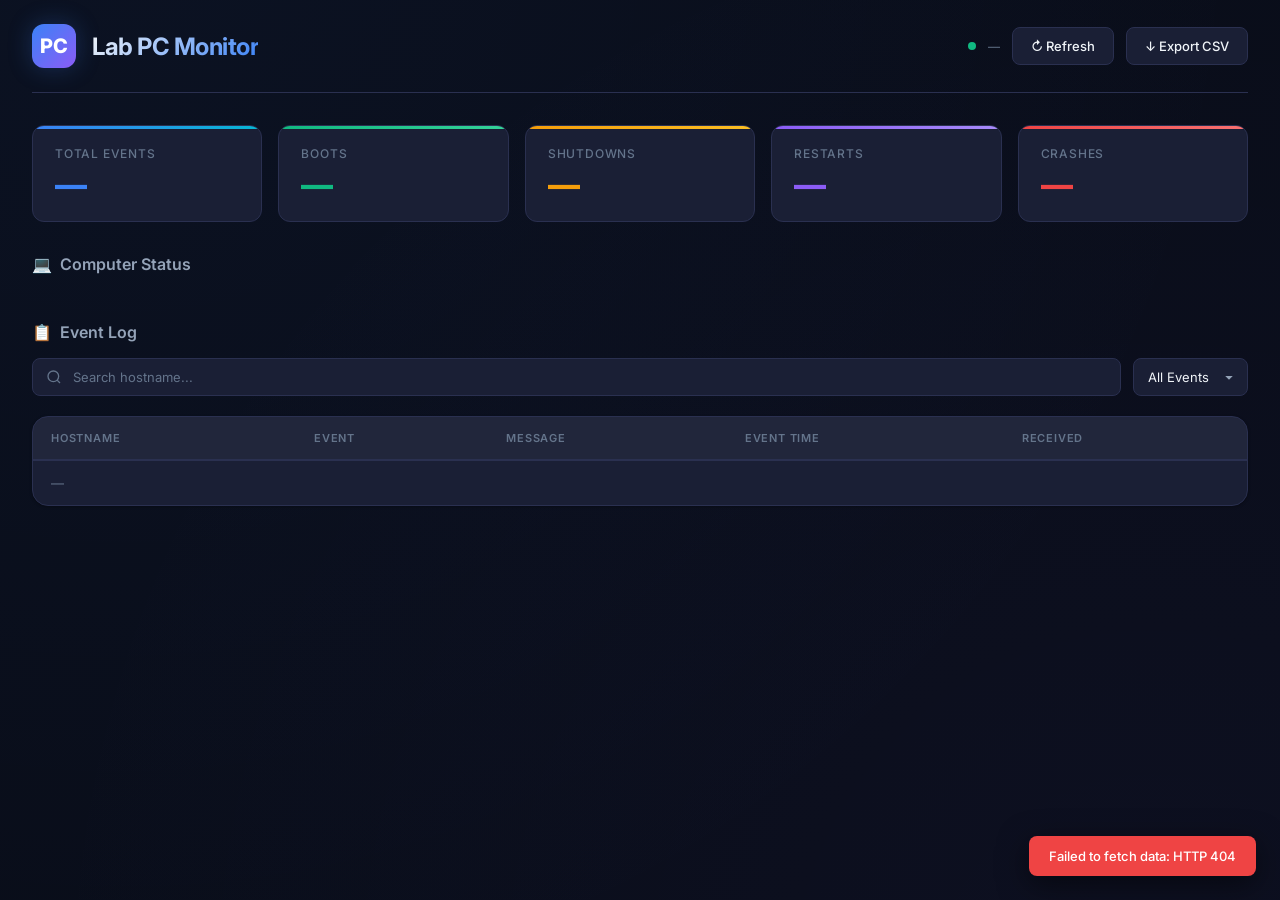
==== backend/templates/index.html @ 20556084 "first commit" ====
<!DOCTYPE html>
<html lang="en">
<head>
    <meta charset="UTF-8">
    <meta name="viewport" content="width=device-width, initial-scale=1.0">
    <meta name="description" content="Lab PC Monitoring Dashboard — Real-time monitoring of lab computer events">
    <title>Lab PC Monitor</title>
    <link rel="preconnect" href="https://fonts.googleapis.com">
    <link rel="preconnect" href="https://fonts.gstatic.com" crossorigin>
    <link href="https://fonts.googleapis.com/css2?family=Inter:wght@300;400;500;600;700;800&display=swap" rel="stylesheet">
    <style>
        /* ============================================================
           DESIGN SYSTEM
           ============================================================ */
        :root {
            --bg-primary: #0a0e1a;
            --bg-secondary: #111827;
            --bg-card: #1a1f35;
            --bg-card-hover: #222842;
            --border: #2a3050;
            --border-hover: #3d4570;

            --text-primary: #f1f5f9;
            --text-secondary: #94a3b8;
            --text-muted: #64748b;

            --accent-blue: #3b82f6;
            --accent-blue-glow: rgba(59, 130, 246, 0.25);
            --accent-green: #10b981;
            --accent-green-glow: rgba(16, 185, 129, 0.2);
            --accent-red: #ef4444;
            --accent-red-glow: rgba(239, 68, 68, 0.2);
            --accent-amber: #f59e0b;
            --accent-amber-glow: rgba(245, 158, 11, 0.2);
            --accent-purple: #8b5cf6;
            --accent-purple-glow: rgba(139, 92, 246, 0.2);
            --accent-cyan: #06b6d4;

            --radius-sm: 8px;
            --radius-md: 12px;
            --radius-lg: 16px;
            --radius-xl: 20px;

            --shadow-sm: 0 1px 3px rgba(0,0,0,0.3);
            --shadow-md: 0 4px 12px rgba(0,0,0,0.4);
            --shadow-lg: 0 8px 30px rgba(0,0,0,0.5);
            --shadow-glow-blue: 0 0 25px var(--accent-blue-glow);

            --transition-fast: 150ms cubic-bezier(0.4, 0, 0.2, 1);
            --transition-base: 250ms cubic-bezier(0.4, 0, 0.2, 1);
            --transition-slow: 400ms cubic-bezier(0.4, 0, 0.2, 1);
        }

        /* ============================================================
           RESET & BASE
           ============================================================ */
        *, *::before, *::after { box-sizing: border-box; margin: 0; padding: 0; }

        body {
            font-family: 'Inter', -apple-system, BlinkMacSystemFont, sans-serif;
            background: var(--bg-primary);
            color: var(--text-primary);
            min-height: 100vh;
            -webkit-font-smoothing: antialiased;
            overflow-x: hidden;
        }

        /* Ambient background glow */
        body::before {
            content: '';
            position: fixed;
            top: -50%;
            left: -50%;
            width: 200%;
            height: 200%;
            background: radial-gradient(circle at 30% 20%, rgba(59,130,246,0.04) 0%, transparent 50%),
                        radial-gradient(circle at 70% 80%, rgba(139,92,246,0.03) 0%, transparent 50%);
            pointer-events: none;
            z-index: 0;
        }

        /* ============================================================
           LAYOUT
           ============================================================ */
        .app {
            position: relative;
            z-index: 1;
            max-width: 1400px;
            margin: 0 auto;
            padding: 24px 32px 48px;
        }

        /* ============================================================
           HEADER
           ============================================================ */
        .header {
            display: flex;
            align-items: center;
            justify-content: space-between;
            margin-bottom: 32px;
            padding-bottom: 24px;
            border-bottom: 1px solid var(--border);
        }

        .header-left {
            display: flex;
            align-items: center;
            gap: 16px;
        }

        .logo {
            width: 44px;
            height: 44px;
            border-radius: var(--radius-md);
            background: linear-gradient(135deg, var(--accent-blue), var(--accent-purple));
            display: flex;
            align-items: center;
            justify-content: center;
            font-size: 20px;
            font-weight: 800;
            color: white;
            box-shadow: var(--shadow-glow-blue);
        }

        .header h1 {
            font-size: 24px;
            font-weight: 700;
            letter-spacing: -0.5px;
            background: linear-gradient(135deg, var(--text-primary) 0%, var(--accent-blue) 100%);
            -webkit-background-clip: text;
            -webkit-text-fill-color: transparent;
            background-clip: text;
        }

        .header-right {
            display: flex;
            align-items: center;
            gap: 12px;
        }

        .btn {
            display: inline-flex;
            align-items: center;
            gap: 8px;
            padding: 10px 18px;
            border: 1px solid var(--border);
            border-radius: var(--radius-sm);
            background: var(--bg-card);
            color: var(--text-primary);
            font-family: inherit;
            font-size: 13px;
            font-weight: 500;
            cursor: pointer;
            transition: all var(--transition-fast);
        }

        .btn:hover {
            background: var(--bg-card-hover);
            border-color: var(--border-hover);
            transform: translateY(-1px);
        }

        .btn-primary {
            background: linear-gradient(135deg, var(--accent-blue), #2563eb);
            border-color: transparent;
            box-shadow: var(--shadow-glow-blue);
        }

        .btn-primary:hover {
            box-shadow: 0 0 35px var(--accent-blue-glow);
        }

        .pulse-dot {
            width: 8px;
            height: 8px;
            border-radius: 50%;
            background: var(--accent-green);
            animation: pulse 2s ease-in-out infinite;
        }

        @keyframes pulse {
            0%, 100% { opacity: 1; box-shadow: 0 0 0 0 var(--accent-green-glow); }
            50% { opacity: 0.7; box-shadow: 0 0 0 8px transparent; }
        }

        /* ============================================================
           STATS GRID
           ============================================================ */
        .stats-grid {
            display: grid;
            grid-template-columns: repeat(auto-fit, minmax(200px, 1fr));
            gap: 16px;
            margin-bottom: 28px;
        }

        .stat-card {
            background: var(--bg-card);
            border: 1px solid var(--border);
            border-radius: var(--radius-md);
            padding: 20px 22px;
            transition: all var(--transition-base);
            position: relative;
            overflow: hidden;
        }

        .stat-card::before {
            content: '';
            position: absolute;
            top: 0;
            left: 0;
            right: 0;
            height: 3px;
            border-radius: var(--radius-md) var(--radius-md) 0 0;
        }

        .stat-card.blue::before { background: linear-gradient(90deg, var(--accent-blue), var(--accent-cyan)); }
        .stat-card.green::before { background: linear-gradient(90deg, var(--accent-green), #34d399); }
        .stat-card.red::before { background: linear-gradient(90deg, var(--accent-red), #f87171); }
        .stat-card.amber::before { background: linear-gradient(90deg, var(--accent-amber), #fbbf24); }
        .stat-card.purple::before { background: linear-gradient(90deg, var(--accent-purple), #a78bfa); }

        .stat-card:hover {
            transform: translateY(-2px);
            border-color: var(--border-hover);
            box-shadow: var(--shadow-md);
        }

        .stat-label {
            font-size: 12px;
            font-weight: 500;
            color: var(--text-muted);
            text-transform: uppercase;
            letter-spacing: 0.8px;
            margin-bottom: 8px;
        }

        .stat-value {
            font-size: 32px;
            font-weight: 800;
            letter-spacing: -1px;
            line-height: 1;
        }

        .stat-card.blue .stat-value { color: var(--accent-blue); }
        .stat-card.green .stat-value { color: var(--accent-green); }
        .stat-card.red .stat-value { color: var(--accent-red); }
        .stat-card.amber .stat-value { color: var(--accent-amber); }
        .stat-card.purple .stat-value { color: var(--accent-purple); }

        /* ============================================================
           FILTERS BAR
           ============================================================ */
        .filters {
            display: flex;
            gap: 12px;
            margin-bottom: 20px;
            flex-wrap: wrap;
            align-items: center;
        }

        .search-wrapper {
            position: relative;
            flex: 1;
            min-width: 220px;
        }

        .search-wrapper svg {
            position: absolute;
            left: 14px;
            top: 50%;
            transform: translateY(-50%);
            width: 16px;
            height: 16px;
            color: var(--text-muted);
            pointer-events: none;
        }

        .search-input {
            width: 100%;
            padding: 10px 14px 10px 40px;
            background: var(--bg-card);
            border: 1px solid var(--border);
            border-radius: var(--radius-sm);
            color: var(--text-primary);
            font-family: inherit;
            font-size: 13px;
            outline: none;
            transition: all var(--transition-fast);
        }

        .search-input::placeholder { color: var(--text-muted); }

        .search-input:focus {
            border-color: var(--accent-blue);
            box-shadow: 0 0 0 3px var(--accent-blue-glow);
        }

        .filter-select {
            padding: 10px 36px 10px 14px;
            background: var(--bg-card);
            border: 1px solid var(--border);
            border-radius: var(--radius-sm);
            color: var(--text-primary);
            font-family: inherit;
            font-size: 13px;
            outline: none;
            cursor: pointer;
            appearance: none;
            background-image: url("data:image/svg+xml,%3Csvg xmlns='http://www.w3.org/2000/svg' width='12' height='12' fill='%2394a3b8' viewBox='0 0 16 16'%3E%3Cpath d='M8 11.5l-5-5h10l-5 5z'/%3E%3C/svg%3E");
            background-repeat: no-repeat;
            background-position: right 12px center;
            transition: all var(--transition-fast);
        }

        .filter-select:focus {
            border-color: var(--accent-blue);
            box-shadow: 0 0 0 3px var(--accent-blue-glow);
        }

        /* ============================================================
           TABLE
           ============================================================ */
        .table-wrapper {
            background: var(--bg-card);
            border: 1px solid var(--border);
            border-radius: var(--radius-lg);
            overflow: hidden;
            box-shadow: var(--shadow-sm);
        }

        .table-scroll {
            overflow-x: auto;
        }

        table {
            width: 100%;
            border-collapse: collapse;
            font-size: 13px;
        }

        thead {
            background: rgba(255,255,255,0.03);
        }

        th {
            padding: 14px 18px;
            text-align: left;
            font-weight: 600;
            font-size: 11px;
            text-transform: uppercase;
            letter-spacing: 0.8px;
            color: var(--text-muted);
            border-bottom: 1px solid var(--border);
            white-space: nowrap;
        }

        td {
            padding: 14px 18px;
            border-bottom: 1px solid rgba(255,255,255,0.04);
            vertical-align: middle;
        }

        tr {
            transition: background var(--transition-fast);
        }

        tbody tr:hover {
            background: rgba(59, 130, 246, 0.04);
        }

        tbody tr:last-child td {
            border-bottom: none;
        }

        .hostname-cell {
            font-weight: 600;
            color: var(--text-primary);
        }

        /* Event badges */
        .badge {
            display: inline-flex;
            align-items: center;
            gap: 6px;
            padding: 4px 12px;
            border-radius: 100px;
            font-size: 12px;
            font-weight: 600;
            letter-spacing: 0.3px;
        }

        .badge-dot {
            width: 6px;
            height: 6px;
            border-radius: 50%;
        }

        .badge-Boot {
            background: var(--accent-green-glow);
            color: var(--accent-green);
        }
        .badge-Boot .badge-dot { background: var(--accent-green); }

        .badge-Shutdown {
            background: var(--accent-amber-glow);
            color: var(--accent-amber);
        }
        .badge-Shutdown .badge-dot { background: var(--accent-amber); }

        .badge-Restart {
            background: var(--accent-blue-glow);
            color: var(--accent-blue);
        }
        .badge-Restart .badge-dot { background: var(--accent-blue); }

        .badge-Crash {
            background: var(--accent-red-glow);
            color: var(--accent-red);
        }
        .badge-Crash .badge-dot { background: var(--accent-red); }

        .badge-Wake, .badge-Sleep {
            background: var(--accent-purple-glow);
            color: var(--accent-purple);
        }
        .badge-Wake .badge-dot, .badge-Sleep .badge-dot { background: var(--accent-purple); }

        .message-cell {
            color: var(--text-secondary);
            max-width: 300px;
            overflow: hidden;
            text-overflow: ellipsis;
            white-space: nowrap;
        }

        .time-cell {
            color: var(--text-muted);
            font-variant-numeric: tabular-nums;
            white-space: nowrap;
            font-size: 12px;
        }

        /* ============================================================
           PAGINATION
           ============================================================ */
        .pagination-bar {
            display: flex;
            align-items: center;
            justify-content: space-between;
            padding: 14px 18px;
            border-top: 1px solid var(--border);
            font-size: 13px;
            color: var(--text-muted);
        }

        .pagination-buttons {
            display: flex;
            gap: 6px;
        }

        .page-btn {
            width: 34px;
            height: 34px;
            display: flex;
            align-items: center;
            justify-content: center;
            border-radius: var(--radius-sm);
            border: 1px solid var(--border);
            background: transparent;
            color: var(--text-secondary);
            font-family: inherit;
            font-size: 13px;
            cursor: pointer;
            transition: all var(--transition-fast);
        }

        .page-btn:hover:not(:disabled) {
            background: var(--bg-card-hover);
            border-color: var(--border-hover);
        }

        .page-btn:disabled {
            opacity: 0.3;
            cursor: not-allowed;
        }

        .page-btn.active {
            background: var(--accent-blue);
            border-color: var(--accent-blue);
            color: white;
            box-shadow: var(--shadow-glow-blue);
        }

        /* ============================================================
           STATUS CARDS
           ============================================================ */
        .section-title {
            font-size: 16px;
            font-weight: 600;
            margin: 32px 0 16px;
            color: var(--text-secondary);
            display: flex;
            align-items: center;
            gap: 8px;
        }

        .status-grid {
            display: grid;
            grid-template-columns: repeat(auto-fill, minmax(260px, 1fr));
            gap: 14px;
            margin-bottom: 28px;
        }

        .status-card {
            background: var(--bg-card);
            border: 1px solid var(--border);
            border-radius: var(--radius-md);
            padding: 18px 20px;
            transition: all var(--transition-base);
            display: flex;
            align-items: center;
            gap: 14px;
        }

        .status-card:hover {
            border-color: var(--border-hover);
            transform: translateY(-1px);
            box-shadow: var(--shadow-md);
        }

        .status-indicator {
            width: 10px;
            height: 10px;
            border-radius: 50%;
            flex-shrink: 0;
        }

        .status-indicator.online {
            background: var(--accent-green);
            box-shadow: 0 0 8px var(--accent-green-glow);
        }

        .status-indicator.offline {
            background: var(--accent-red);
            box-shadow: 0 0 8px var(--accent-red-glow);
        }

        .status-info {
            flex: 1;
            min-width: 0;
        }

        .status-hostname {
            font-weight: 600;
            font-size: 14px;
            margin-bottom: 2px;
        }

        .status-detail {
            font-size: 12px;
            color: var(--text-muted);
        }

        /* ============================================================
           EMPTY STATE
           ============================================================ */
        .empty-state {
            text-align: center;
            padding: 64px 24px;
            color: var(--text-muted);
        }

        .empty-state svg {
            width: 48px;
            height: 48px;
            margin-bottom: 16px;
            opacity: 0.3;
        }

        .empty-state p {
            font-size: 14px;
        }

        /* ============================================================
           LOADING
           ============================================================ */
        .spinner {
            width: 24px;
            height: 24px;
            border: 3px solid var(--border);
            border-top-color: var(--accent-blue);
            border-radius: 50%;
            animation: spin 0.8s linear infinite;
            margin: 48px auto;
        }

        @keyframes spin {
            to { transform: rotate(360deg); }
        }

        /* ============================================================
           TOAST
           ============================================================ */
        .toast-container {
            position: fixed;
            bottom: 24px;
            right: 24px;
            z-index: 1000;
            display: flex;
            flex-direction: column;
            gap: 8px;
        }

        .toast {
            padding: 12px 20px;
            border-radius: var(--radius-sm);
            font-size: 13px;
            font-weight: 500;
            color: white;
            box-shadow: var(--shadow-lg);
            animation: slideIn var(--transition-base) ease-out;
            display: flex;
            align-items: center;
            gap: 8px;
        }

        .toast.success { background: var(--accent-green); }
        .toast.error { background: var(--accent-red); }

        @keyframes slideIn {
            from { transform: translateX(100%); opacity: 0; }
            to { transform: translateX(0); opacity: 1; }
        }

        @keyframes fadeOut {
            to { transform: translateX(100%); opacity: 0; }
        }

        /* ============================================================
           RESPONSIVE
           ============================================================ */
        @media (max-width: 768px) {
            .app { padding: 16px; }
            .header { flex-direction: column; align-items: flex-start; gap: 12px; }
            .stats-grid { grid-template-columns: repeat(2, 1fr); }
            .filters { flex-direction: column; }
            .search-wrapper { min-width: 100%; }
        }
    </style>
</head>
<body>
    <div class="app">
        <!-- ============================================================
             HEADER
             ============================================================ -->
        <header class="header" id="header">
            <div class="header-left">
                <div class="logo">PC</div>
                <h1>Lab PC Monitor</h1>
            </div>
            <div class="header-right">
                <div class="pulse-dot" id="live-indicator"></div>
                <span style="font-size:12px; color:var(--text-muted)" id="last-refresh">—</span>
                <button class="btn" id="btn-refresh" onclick="refreshAll()">
                    ↻ Refresh
                </button>
                <button class="btn" id="btn-export" onclick="exportCSV()">
                    ↓ Export CSV
                </button>
            </div>
        </header>

        <!-- ============================================================
             STATS
             ============================================================ -->
        <section class="stats-grid" id="stats-grid">
            <div class="stat-card blue">
                <div class="stat-label">Total Events</div>
                <div class="stat-value" id="stat-total">—</div>
            </div>
            <div class="stat-card green">
                <div class="stat-label">Boots</div>
                <div class="stat-value" id="stat-boot">—</div>
            </div>
            <div class="stat-card amber">
                <div class="stat-label">Shutdowns</div>
                <div class="stat-value" id="stat-shutdown">—</div>
            </div>
            <div class="stat-card purple">
                <div class="stat-label">Restarts</div>
                <div class="stat-value" id="stat-restart">—</div>
            </div>
            <div class="stat-card red">
                <div class="stat-label">Crashes</div>
                <div class="stat-value" id="stat-crash">—</div>
            </div>
        </section>

        <!-- ============================================================
             COMPUTER STATUS
             ============================================================ -->
        <div class="section-title">
            <span>💻</span> Computer Status
        </div>
        <section class="status-grid" id="status-grid">
            <!-- Populated by JS -->
        </section>

        <!-- ============================================================
             FILTERS
             ============================================================ -->
        <div class="section-title">
            <span>📋</span> Event Log
        </div>
        <div class="filters" id="filters-bar">
            <div class="search-wrapper">
                <svg xmlns="http://www.w3.org/2000/svg" fill="none" viewBox="0 0 24 24" stroke="currentColor" stroke-width="2">
                    <circle cx="11" cy="11" r="8"/><line x1="21" y1="21" x2="16.65" y2="16.65"/>
                </svg>
                <input class="search-input" type="text" id="search-hostname"
                       placeholder="Search hostname..." oninput="onFilterChange()">
            </div>
            <select class="filter-select" id="filter-event" onchange="onFilterChange()">
                <option value="">All Events</option>
                <option value="Boot">Boot</option>
                <option value="Shutdown">Shutdown</option>
                <option value="Restart">Restart</option>
                <option value="Crash">Crash</option>
            </select>
        </div>

        <!-- ============================================================
             TABLE
             ============================================================ -->
        <div class="table-wrapper" id="table-wrapper">
            <div class="table-scroll">
                <table>
                    <thead>
                        <tr>
                            <th>Hostname</th>
                            <th>Event</th>
                            <th>Message</th>
                            <th>Event Time</th>
                            <th>Received</th>
                        </tr>
                    </thead>
                    <tbody id="log-tbody">
                        <!-- Populated by JS -->
                    </tbody>
                </table>
            </div>
            <div class="pagination-bar">
                <span id="pagination-info">—</span>
                <div class="pagination-buttons" id="pagination-buttons">
                    <!-- Populated by JS -->
                </div>
            </div>
        </div>
    </div>

    <!-- Toast container -->
    <div class="toast-container" id="toast-container"></div>

    <script>
        /* ==============================================================
           STATE
           ============================================================== */
        const API_BASE = window.location.origin + '/api';
        const PAGE_SIZE = 20;

        let allLogs = [];
        let filteredLogs = [];
        let currentPage = 1;
        let autoRefreshInterval = null;

        /* ==============================================================
           API CALLS
           ============================================================== */
        async function fetchJSON(url) {
            const res = await fetch(url);
            if (!res.ok) throw new Error(`HTTP ${res.status}`);
            return res.json();
        }

        async function fetchLogs() {
            const data = await fetchJSON(`${API_BASE}/logs?limit=5000`);
            allLogs = data.data || [];
            applyFilters();
            updateStats();
        }

        async function fetchStatus() {
            const data = await fetchJSON(`${API_BASE}/status`);
            renderStatusGrid(data.data || []);
        }

        async function refreshAll() {
            try {
                await Promise.all([fetchLogs(), fetchStatus()]);
                document.getElementById('last-refresh').textContent =
                    'Updated ' + new Date().toLocaleTimeString();
            } catch (e) {
                showToast('Failed to fetch data: ' + e.message, 'error');
            }
        }

        /* ==============================================================
           STATS
           ============================================================== */
        function updateStats() {
            const counts = { Boot: 0, Shutdown: 0, Restart: 0, Crash: 0 };
            allLogs.forEach(l => { if (counts[l.event_type] !== undefined) counts[l.event_type]++; });

            document.getElementById('stat-total').textContent = allLogs.length;
            document.getElementById('stat-boot').textContent = counts.Boot;
            document.getElementById('stat-shutdown').textContent = counts.Shutdown;
            document.getElementById('stat-restart').textContent = counts.Restart;
            document.getElementById('stat-crash').textContent = counts.Crash;

            // Animate numbers
            document.querySelectorAll('.stat-value').forEach(el => {
                el.style.animation = 'none';
                el.offsetHeight; // reflow
                el.style.animation = 'fadeInUp 0.3s ease-out';
            });
        }

        /* ==============================================================
           STATUS GRID
           ============================================================== */
        function renderStatusGrid(statuses) {
            const grid = document.getElementById('status-grid');
            if (!statuses.length) {
                grid.innerHTML = '<div class="empty-state"><p>No computers registered yet.</p></div>';
                return;
            }

            grid.innerHTML = statuses.map(s => {
                const isOnline = s.last_event === 'Boot';
                const cls = isOnline ? 'online' : 'offline';
                const ago = timeAgo(s.last_event_at);
                return `
                    <div class="status-card">
                        <div class="status-indicator ${cls}"></div>
                        <div class="status-info">
                            <div class="status-hostname">${esc(s.hostname)}</div>
                            <div class="status-detail">${esc(s.last_event)} · ${ago}</div>
                        </div>
                        <span class="badge badge-${s.last_event}">
                            <span class="badge-dot"></span>
                            ${esc(s.last_event)}
                        </span>
                    </div>
                `;
            }).join('');
        }

        /* ==============================================================
           FILTERS
           ============================================================== */
        function onFilterChange() {
            currentPage = 1;
            applyFilters();
        }

        function applyFilters() {
            const hostname = document.getElementById('search-hostname').value.toLowerCase();
            const eventType = document.getElementById('filter-event').value;

            filteredLogs = allLogs.filter(l => {
                if (hostname && !l.hostname.toLowerCase().includes(hostname)) return false;
                if (eventType && l.event_type !== eventType) return false;
                return true;
            });

            renderTable();
            renderPagination();
        }

        /* ==============================================================
           TABLE RENDERING
           ============================================================== */
        function renderTable() {
            const tbody = document.getElementById('log-tbody');
            const start = (currentPage - 1) * PAGE_SIZE;
            const page = filteredLogs.slice(start, start + PAGE_SIZE);

            if (!page.length) {
                tbody.innerHTML = `
                    <tr><td colspan="5">
                        <div class="empty-state">
                            <svg xmlns="http://www.w3.org/2000/svg" fill="none" viewBox="0 0 24 24"
                                 stroke="currentColor" stroke-width="1.5">
                                <path stroke-linecap="round" stroke-linejoin="round"
                                      d="M9 12h6m-3-3v6m-7.5 3h15a2.25 2.25 0 002.25-2.25V6.75A2.25 2.25 0 0019.5 4.5h-15A2.25 2.25 0 002.25 6.75v10.5A2.25 2.25 0 004.5 19.5z"/>
                            </svg>
                            <p>No events found</p>
                        </div>
                    </td></tr>
                `;
                return;
            }

            tbody.innerHTML = page.map((log, i) => `
                <tr style="animation: fadeInUp ${0.05 * i}s ease-out both">
                    <td class="hostname-cell">${esc(log.hostname)}</td>
                    <td>
                        <span class="badge badge-${log.event_type}">
                            <span class="badge-dot"></span>
                            ${esc(log.event_type)}
                        </span>
                    </td>
                    <td class="message-cell" title="${esc(log.message || '')}">${esc(log.message || '—')}</td>
                    <td class="time-cell">${formatTime(log.created_at)}</td>
                    <td class="time-cell">${formatTime(log.received_at)}</td>
                </tr>
            `).join('');
        }

        /* ==============================================================
           PAGINATION
           ============================================================== */
        function renderPagination() {
            const total = filteredLogs.length;
            const totalPages = Math.max(1, Math.ceil(total / PAGE_SIZE));
            const start = (currentPage - 1) * PAGE_SIZE + 1;
            const end = Math.min(currentPage * PAGE_SIZE, total);

            document.getElementById('pagination-info').textContent =
                total ? `${start}–${end} of ${total}` : '0 events';

            const container = document.getElementById('pagination-buttons');
            let html = '';

            html += `<button class="page-btn" onclick="goPage(${currentPage - 1})"
                             ${currentPage <= 1 ? 'disabled' : ''}>‹</button>`;

            const maxVisible = 5;
            let startPage = Math.max(1, currentPage - Math.floor(maxVisible / 2));
            let endPage = Math.min(totalPages, startPage + maxVisible - 1);
            startPage = Math.max(1, endPage - maxVisible + 1);

            for (let p = startPage; p <= endPage; p++) {
                html += `<button class="page-btn ${p === currentPage ? 'active' : ''}"
                                 onclick="goPage(${p})">${p}</button>`;
            }

            html += `<button class="page-btn" onclick="goPage(${currentPage + 1})"
                             ${currentPage >= totalPages ? 'disabled' : ''}>›</button>`;

            container.innerHTML = html;
        }

        function goPage(page) {
            const totalPages = Math.max(1, Math.ceil(filteredLogs.length / PAGE_SIZE));
            if (page < 1 || page > totalPages) return;
            currentPage = page;
            renderTable();
            renderPagination();
        }

        /* ==============================================================
           EXPORT CSV
           ============================================================== */
        function exportCSV() {
            if (!filteredLogs.length) {
                showToast('No data to export', 'error');
                return;
            }

            const headers = ['Hostname', 'Event Type', 'Message', 'Event Time', 'Received At'];
            const rows = filteredLogs.map(l => [
                l.hostname,
                l.event_type,
                `"${(l.message || '').replace(/"/g, '""')}"`,
                l.created_at || '',
                l.received_at || '',
            ]);

            const csv = [headers.join(','), ...rows.map(r => r.join(','))].join('\n');
            const blob = new Blob([csv], { type: 'text/csv;charset=utf-8;' });
            const url = URL.createObjectURL(blob);
            const a = document.createElement('a');
            a.href = url;
            a.download = `pc_logs_${new Date().toISOString().slice(0,10)}.csv`;
            a.click();
            URL.revokeObjectURL(url);

            showToast(`Exported ${filteredLogs.length} records`, 'success');
        }

        /* ==============================================================
           TOAST NOTIFICATIONS
           ============================================================== */
        function showToast(message, type = 'success') {
            const container = document.getElementById('toast-container');
            const toast = document.createElement('div');
            toast.className = `toast ${type}`;
            toast.textContent = message;
            container.appendChild(toast);

            setTimeout(() => {
                toast.style.animation = `fadeOut 300ms ease-in forwards`;
                setTimeout(() => toast.remove(), 300);
            }, 3000);
        }

        /* ==============================================================
           UTILITIES
           ============================================================== */
        function esc(str) {
            const div = document.createElement('div');
            div.textContent = str;
            return div.innerHTML;
        }

        function formatTime(iso) {
            if (!iso) return '—';
            const d = new Date(iso);
            return d.toLocaleDateString('en-GB', { day: '2-digit', month: 'short', year: 'numeric' }) +
                   ' ' + d.toLocaleTimeString('en-GB', { hour: '2-digit', minute: '2-digit', second: '2-digit' });
        }

        function timeAgo(iso) {
            if (!iso) return '';
            const diff = (Date.now() - new Date(iso).getTime()) / 1000;
            if (diff < 60) return 'just now';
            if (diff < 3600) return Math.floor(diff / 60) + 'm ago';
            if (diff < 86400) return Math.floor(diff / 3600) + 'h ago';
            return Math.floor(diff / 86400) + 'd ago';
        }

        /* ==============================================================
           INIT
           ============================================================== */
        document.addEventListener('DOMContentLoaded', () => {
            refreshAll();
            // Auto-refresh every 30 seconds
            autoRefreshInterval = setInterval(refreshAll, 30000);
        });

        // CSS animation for stat numbers
        const style = document.createElement('style');
        style.textContent = `
            @keyframes fadeInUp {
                from { opacity: 0; transform: translateY(8px); }
                to   { opacity: 1; transform: translateY(0); }
            }
        `;
        document.head.appendChild(style);
    </script>
</body>
</html>
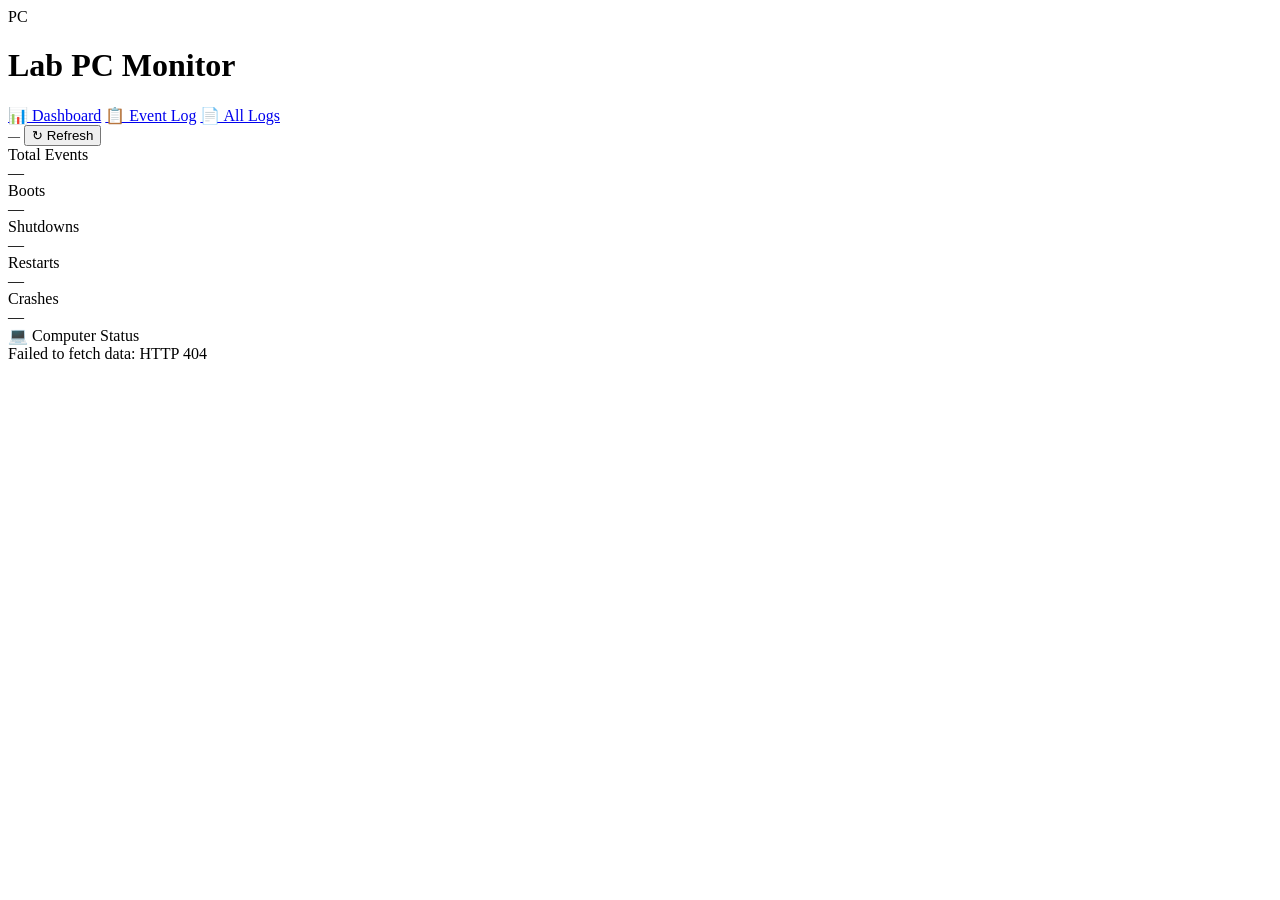
==== commit 28cad381: "refactor: frontend" ====
--- a/backend/templates/index.html
+++ b/backend/templates/index.html
@@ -4,649 +4,11 @@
     <meta charset="UTF-8">
     <meta name="viewport" content="width=device-width, initial-scale=1.0">
     <meta name="description" content="Lab PC Monitoring Dashboard — Real-time monitoring of lab computer events">
-    <title>Lab PC Monitor</title>
+    <title>PC Logger</title>
     <link rel="preconnect" href="https://fonts.googleapis.com">
     <link rel="preconnect" href="https://fonts.gstatic.com" crossorigin>
     <link href="https://fonts.googleapis.com/css2?family=Inter:wght@300;400;500;600;700;800&display=swap" rel="stylesheet">
-    <style>
-        /* ============================================================
-           DESIGN SYSTEM
-           ============================================================ */
-        :root {
-            --bg-primary: #0a0e1a;
-            --bg-secondary: #111827;
-            --bg-card: #1a1f35;
-            --bg-card-hover: #222842;
-            --border: #2a3050;
-            --border-hover: #3d4570;
-
-            --text-primary: #f1f5f9;
-            --text-secondary: #94a3b8;
-            --text-muted: #64748b;
-
-            --accent-blue: #3b82f6;
-            --accent-blue-glow: rgba(59, 130, 246, 0.25);
-            --accent-green: #10b981;
-            --accent-green-glow: rgba(16, 185, 129, 0.2);
-            --accent-red: #ef4444;
-            --accent-red-glow: rgba(239, 68, 68, 0.2);
-            --accent-amber: #f59e0b;
-            --accent-amber-glow: rgba(245, 158, 11, 0.2);
-            --accent-purple: #8b5cf6;
-            --accent-purple-glow: rgba(139, 92, 246, 0.2);
-            --accent-cyan: #06b6d4;
-
-            --radius-sm: 8px;
-            --radius-md: 12px;
-            --radius-lg: 16px;
-            --radius-xl: 20px;
-
-            --shadow-sm: 0 1px 3px rgba(0,0,0,0.3);
-            --shadow-md: 0 4px 12px rgba(0,0,0,0.4);
-            --shadow-lg: 0 8px 30px rgba(0,0,0,0.5);
-            --shadow-glow-blue: 0 0 25px var(--accent-blue-glow);
-
-            --transition-fast: 150ms cubic-bezier(0.4, 0, 0.2, 1);
-            --transition-base: 250ms cubic-bezier(0.4, 0, 0.2, 1);
-            --transition-slow: 400ms cubic-bezier(0.4, 0, 0.2, 1);
-        }
-
-        /* ============================================================
-           RESET & BASE
-           ============================================================ */
-        *, *::before, *::after { box-sizing: border-box; margin: 0; padding: 0; }
-
-        body {
-            font-family: 'Inter', -apple-system, BlinkMacSystemFont, sans-serif;
-            background: var(--bg-primary);
-            color: var(--text-primary);
-            min-height: 100vh;
-            -webkit-font-smoothing: antialiased;
-            overflow-x: hidden;
-        }
-
-        /* Ambient background glow */
-        body::before {
-            content: '';
-            position: fixed;
-            top: -50%;
-            left: -50%;
-            width: 200%;
-            height: 200%;
-            background: radial-gradient(circle at 30% 20%, rgba(59,130,246,0.04) 0%, transparent 50%),
-                        radial-gradient(circle at 70% 80%, rgba(139,92,246,0.03) 0%, transparent 50%);
-            pointer-events: none;
-            z-index: 0;
-        }
-
-        /* ============================================================
-           LAYOUT
-           ============================================================ */
-        .app {
-            position: relative;
-            z-index: 1;
-            max-width: 1400px;
-            margin: 0 auto;
-            padding: 24px 32px 48px;
-        }
-
-        /* ============================================================
-           HEADER
-           ============================================================ */
-        .header {
-            display: flex;
-            align-items: center;
-            justify-content: space-between;
-            margin-bottom: 32px;
-            padding-bottom: 24px;
-            border-bottom: 1px solid var(--border);
-        }
-
-        .header-left {
-            display: flex;
-            align-items: center;
-            gap: 16px;
-        }
-
-        .logo {
-            width: 44px;
-            height: 44px;
-            border-radius: var(--radius-md);
-            background: linear-gradient(135deg, var(--accent-blue), var(--accent-purple));
-            display: flex;
-            align-items: center;
-            justify-content: center;
-            font-size: 20px;
-            font-weight: 800;
-            color: white;
-            box-shadow: var(--shadow-glow-blue);
-        }
-
-        .header h1 {
-            font-size: 24px;
-            font-weight: 700;
-            letter-spacing: -0.5px;
-            background: linear-gradient(135deg, var(--text-primary) 0%, var(--accent-blue) 100%);
-            -webkit-background-clip: text;
-            -webkit-text-fill-color: transparent;
-            background-clip: text;
-        }
-
-        .header-right {
-            display: flex;
-            align-items: center;
-            gap: 12px;
-        }
-
-        .btn {
-            display: inline-flex;
-            align-items: center;
-            gap: 8px;
-            padding: 10px 18px;
-            border: 1px solid var(--border);
-            border-radius: var(--radius-sm);
-            background: var(--bg-card);
-            color: var(--text-primary);
-            font-family: inherit;
-            font-size: 13px;
-            font-weight: 500;
-            cursor: pointer;
-            transition: all var(--transition-fast);
-        }
-
-        .btn:hover {
-            background: var(--bg-card-hover);
-            border-color: var(--border-hover);
-            transform: translateY(-1px);
-        }
-
-        .btn-primary {
-            background: linear-gradient(135deg, var(--accent-blue), #2563eb);
-            border-color: transparent;
-            box-shadow: var(--shadow-glow-blue);
-        }
-
-        .btn-primary:hover {
-            box-shadow: 0 0 35px var(--accent-blue-glow);
-        }
-
-        .pulse-dot {
-            width: 8px;
-            height: 8px;
-            border-radius: 50%;
-            background: var(--accent-green);
-            animation: pulse 2s ease-in-out infinite;
-        }
-
-        @keyframes pulse {
-            0%, 100% { opacity: 1; box-shadow: 0 0 0 0 var(--accent-green-glow); }
-            50% { opacity: 0.7; box-shadow: 0 0 0 8px transparent; }
-        }
-
-        /* ============================================================
-           STATS GRID
-           ============================================================ */
-        .stats-grid {
-            display: grid;
-            grid-template-columns: repeat(auto-fit, minmax(200px, 1fr));
-            gap: 16px;
-            margin-bottom: 28px;
-        }
-
-        .stat-card {
-            background: var(--bg-card);
-            border: 1px solid var(--border);
-            border-radius: var(--radius-md);
-            padding: 20px 22px;
-            transition: all var(--transition-base);
-            position: relative;
-            overflow: hidden;
-        }
-
-        .stat-card::before {
-            content: '';
-            position: absolute;
-            top: 0;
-            left: 0;
-            right: 0;
-            height: 3px;
-            border-radius: var(--radius-md) var(--radius-md) 0 0;
-        }
-
-        .stat-card.blue::before { background: linear-gradient(90deg, var(--accent-blue), var(--accent-cyan)); }
-        .stat-card.green::before { background: linear-gradient(90deg, var(--accent-green), #34d399); }
-        .stat-card.red::before { background: linear-gradient(90deg, var(--accent-red), #f87171); }
-        .stat-card.amber::before { background: linear-gradient(90deg, var(--accent-amber), #fbbf24); }
-        .stat-card.purple::before { background: linear-gradient(90deg, var(--accent-purple), #a78bfa); }
-
-        .stat-card:hover {
-            transform: translateY(-2px);
-            border-color: var(--border-hover);
-            box-shadow: var(--shadow-md);
-        }
-
-        .stat-label {
-            font-size: 12px;
-            font-weight: 500;
-            color: var(--text-muted);
-            text-transform: uppercase;
-            letter-spacing: 0.8px;
-            margin-bottom: 8px;
-        }
-
-        .stat-value {
-            font-size: 32px;
-            font-weight: 800;
-            letter-spacing: -1px;
-            line-height: 1;
-        }
-
-        .stat-card.blue .stat-value { color: var(--accent-blue); }
-        .stat-card.green .stat-value { color: var(--accent-green); }
-        .stat-card.red .stat-value { color: var(--accent-red); }
-        .stat-card.amber .stat-value { color: var(--accent-amber); }
-        .stat-card.purple .stat-value { color: var(--accent-purple); }
-
-        /* ============================================================
-           FILTERS BAR
-           ============================================================ */
-        .filters {
-            display: flex;
-            gap: 12px;
-            margin-bottom: 20px;
-            flex-wrap: wrap;
-            align-items: center;
-        }
-
-        .search-wrapper {
-            position: relative;
-            flex: 1;
-            min-width: 220px;
-        }
-
-        .search-wrapper svg {
-            position: absolute;
-            left: 14px;
-            top: 50%;
-            transform: translateY(-50%);
-            width: 16px;
-            height: 16px;
-            color: var(--text-muted);
-            pointer-events: none;
-        }
-
-        .search-input {
-            width: 100%;
-            padding: 10px 14px 10px 40px;
-            background: var(--bg-card);
-            border: 1px solid var(--border);
-            border-radius: var(--radius-sm);
-            color: var(--text-primary);
-            font-family: inherit;
-            font-size: 13px;
-            outline: none;
-            transition: all var(--transition-fast);
-        }
-
-        .search-input::placeholder { color: var(--text-muted); }
-
-        .search-input:focus {
-            border-color: var(--accent-blue);
-            box-shadow: 0 0 0 3px var(--accent-blue-glow);
-        }
-
-        .filter-select {
-            padding: 10px 36px 10px 14px;
-            background: var(--bg-card);
-            border: 1px solid var(--border);
-            border-radius: var(--radius-sm);
-            color: var(--text-primary);
-            font-family: inherit;
-            font-size: 13px;
-            outline: none;
-            cursor: pointer;
-            appearance: none;
-            background-image: url("data:image/svg+xml,%3Csvg xmlns='http://www.w3.org/2000/svg' width='12' height='12' fill='%2394a3b8' viewBox='0 0 16 16'%3E%3Cpath d='M8 11.5l-5-5h10l-5 5z'/%3E%3C/svg%3E");
-            background-repeat: no-repeat;
-            background-position: right 12px center;
-            transition: all var(--transition-fast);
-        }
-
-        .filter-select:focus {
-            border-color: var(--accent-blue);
-            box-shadow: 0 0 0 3px var(--accent-blue-glow);
-        }
-
-        /* ============================================================
-           TABLE
-           ============================================================ */
-        .table-wrapper {
-            background: var(--bg-card);
-            border: 1px solid var(--border);
-            border-radius: var(--radius-lg);
-            overflow: hidden;
-            box-shadow: var(--shadow-sm);
-        }
-
-        .table-scroll {
-            overflow-x: auto;
-        }
-
-        table {
-            width: 100%;
-            border-collapse: collapse;
-            font-size: 13px;
-        }
-
-        thead {
-            background: rgba(255,255,255,0.03);
-        }
-
-        th {
-            padding: 14px 18px;
-            text-align: left;
-            font-weight: 600;
-            font-size: 11px;
-            text-transform: uppercase;
-            letter-spacing: 0.8px;
-            color: var(--text-muted);
-            border-bottom: 1px solid var(--border);
-            white-space: nowrap;
-        }
-
-        td {
-            padding: 14px 18px;
-            border-bottom: 1px solid rgba(255,255,255,0.04);
-            vertical-align: middle;
-        }
-
-        tr {
-            transition: background var(--transition-fast);
-        }
-
-        tbody tr:hover {
-            background: rgba(59, 130, 246, 0.04);
-        }
-
-        tbody tr:last-child td {
-            border-bottom: none;
-        }
-
-        .hostname-cell {
-            font-weight: 600;
-            color: var(--text-primary);
-        }
-
-        /* Event badges */
-        .badge {
-            display: inline-flex;
-            align-items: center;
-            gap: 6px;
-            padding: 4px 12px;
-            border-radius: 100px;
-            font-size: 12px;
-            font-weight: 600;
-            letter-spacing: 0.3px;
-        }
-
-        .badge-dot {
-            width: 6px;
-            height: 6px;
-            border-radius: 50%;
-        }
-
-        .badge-Boot {
-            background: var(--accent-green-glow);
-            color: var(--accent-green);
-        }
-        .badge-Boot .badge-dot { background: var(--accent-green); }
-
-        .badge-Shutdown {
-            background: var(--accent-amber-glow);
-            color: var(--accent-amber);
-        }
-        .badge-Shutdown .badge-dot { background: var(--accent-amber); }
-
-        .badge-Restart {
-            background: var(--accent-blue-glow);
-            color: var(--accent-blue);
-        }
-        .badge-Restart .badge-dot { background: var(--accent-blue); }
-
-        .badge-Crash {
-            background: var(--accent-red-glow);
-            color: var(--accent-red);
-        }
-        .badge-Crash .badge-dot { background: var(--accent-red); }
-
-        .badge-Wake, .badge-Sleep {
-            background: var(--accent-purple-glow);
-            color: var(--accent-purple);
-        }
-        .badge-Wake .badge-dot, .badge-Sleep .badge-dot { background: var(--accent-purple); }
-
-        .message-cell {
-            color: var(--text-secondary);
-            max-width: 300px;
-            overflow: hidden;
-            text-overflow: ellipsis;
-            white-space: nowrap;
-        }
-
-        .time-cell {
-            color: var(--text-muted);
-            font-variant-numeric: tabular-nums;
-            white-space: nowrap;
-            font-size: 12px;
-        }
-
-        /* ============================================================
-           PAGINATION
-           ============================================================ */
-        .pagination-bar {
-            display: flex;
-            align-items: center;
-            justify-content: space-between;
-            padding: 14px 18px;
-            border-top: 1px solid var(--border);
-            font-size: 13px;
-            color: var(--text-muted);
-        }
-
-        .pagination-buttons {
-            display: flex;
-            gap: 6px;
-        }
-
-        .page-btn {
-            width: 34px;
-            height: 34px;
-            display: flex;
-            align-items: center;
-            justify-content: center;
-            border-radius: var(--radius-sm);
-            border: 1px solid var(--border);
-            background: transparent;
-            color: var(--text-secondary);
-            font-family: inherit;
-            font-size: 13px;
-            cursor: pointer;
-            transition: all var(--transition-fast);
-        }
-
-        .page-btn:hover:not(:disabled) {
-            background: var(--bg-card-hover);
-            border-color: var(--border-hover);
-        }
-
-        .page-btn:disabled {
-            opacity: 0.3;
-            cursor: not-allowed;
-        }
-
-        .page-btn.active {
-            background: var(--accent-blue);
-            border-color: var(--accent-blue);
-            color: white;
-            box-shadow: var(--shadow-glow-blue);
-        }
-
-        /* ============================================================
-           STATUS CARDS
-           ============================================================ */
-        .section-title {
-            font-size: 16px;
-            font-weight: 600;
-            margin: 32px 0 16px;
-            color: var(--text-secondary);
-            display: flex;
-            align-items: center;
-            gap: 8px;
-        }
-
-        .status-grid {
-            display: grid;
-            grid-template-columns: repeat(auto-fill, minmax(260px, 1fr));
-            gap: 14px;
-            margin-bottom: 28px;
-        }
-
-        .status-card {
-            background: var(--bg-card);
-            border: 1px solid var(--border);
-            border-radius: var(--radius-md);
-            padding: 18px 20px;
-            transition: all var(--transition-base);
-            display: flex;
-            align-items: center;
-            gap: 14px;
-        }
-
-        .status-card:hover {
-            border-color: var(--border-hover);
-            transform: translateY(-1px);
-            box-shadow: var(--shadow-md);
-        }
-
-        .status-indicator {
-            width: 10px;
-            height: 10px;
-            border-radius: 50%;
-            flex-shrink: 0;
-        }
-
-        .status-indicator.online {
-            background: var(--accent-green);
-            box-shadow: 0 0 8px var(--accent-green-glow);
-        }
-
-        .status-indicator.offline {
-            background: var(--accent-red);
-            box-shadow: 0 0 8px var(--accent-red-glow);
-        }
-
-        .status-info {
-            flex: 1;
-            min-width: 0;
-        }
-
-        .status-hostname {
-            font-weight: 600;
-            font-size: 14px;
-            margin-bottom: 2px;
-        }
-
-        .status-detail {
-            font-size: 12px;
-            color: var(--text-muted);
-        }
-
-        /* ============================================================
-           EMPTY STATE
-           ============================================================ */
-        .empty-state {
-            text-align: center;
-            padding: 64px 24px;
-            color: var(--text-muted);
-        }
-
-        .empty-state svg {
-            width: 48px;
-            height: 48px;
-            margin-bottom: 16px;
-            opacity: 0.3;
-        }
-
-        .empty-state p {
-            font-size: 14px;
-        }
-
-        /* ============================================================
-           LOADING
-           ============================================================ */
-        .spinner {
-            width: 24px;
-            height: 24px;
-            border: 3px solid var(--border);
-            border-top-color: var(--accent-blue);
-            border-radius: 50%;
-            animation: spin 0.8s linear infinite;
-            margin: 48px auto;
-        }
-
-        @keyframes spin {
-            to { transform: rotate(360deg); }
-        }
-
-        /* ============================================================
-           TOAST
-           ============================================================ */
-        .toast-container {
-            position: fixed;
-            bottom: 24px;
-            right: 24px;
-            z-index: 1000;
-            display: flex;
-            flex-direction: column;
-            gap: 8px;
-        }
-
-        .toast {
-            padding: 12px 20px;
-            border-radius: var(--radius-sm);
-            font-size: 13px;
-            font-weight: 500;
-            color: white;
-            box-shadow: var(--shadow-lg);
-            animation: slideIn var(--transition-base) ease-out;
-            display: flex;
-            align-items: center;
-            gap: 8px;
-        }
-
-        .toast.success { background: var(--accent-green); }
-        .toast.error { background: var(--accent-red); }
-
-        @keyframes slideIn {
-            from { transform: translateX(100%); opacity: 0; }
-            to { transform: translateX(0); opacity: 1; }
-        }
-
-        @keyframes fadeOut {
-            to { transform: translateX(100%); opacity: 0; }
-        }
-
-        /* ============================================================
-           RESPONSIVE
-           ============================================================ */
-        @media (max-width: 768px) {
-            .app { padding: 16px; }
-            .header { flex-direction: column; align-items: flex-start; gap: 12px; }
-            .stats-grid { grid-template-columns: repeat(2, 1fr); }
-            .filters { flex-direction: column; }
-            .search-wrapper { min-width: 100%; }
-        }
-    </style>
+    <link rel="stylesheet" href="/static/style.css">
 </head>
 <body>
     <div class="app">
@@ -659,13 +21,13 @@
                 <h1>Lab PC Monitor</h1>
             </div>
             <div class="header-right">
+                <a class="btn btn-active" href="/">📊 Dashboard</a>
+                <a class="btn" href="/event-log">📋 Event Log</a>
+                <a class="btn" href="/logs">📄 All Logs</a>
                 <div class="pulse-dot" id="live-indicator"></div>
                 <span style="font-size:12px; color:var(--text-muted)" id="last-refresh">—</span>
                 <button class="btn" id="btn-refresh" onclick="refreshAll()">
                     ↻ Refresh
-                </button>
-                <button class="btn" id="btn-export" onclick="exportCSV()">
-                    ↓ Export CSV
                 </button>
             </div>
         </header>
@@ -705,57 +67,6 @@
         <section class="status-grid" id="status-grid">
             <!-- Populated by JS -->
         </section>
-
-        <!-- ============================================================
-             FILTERS
-             ============================================================ -->
-        <div class="section-title">
-            <span>📋</span> Event Log
-        </div>
-        <div class="filters" id="filters-bar">
-            <div class="search-wrapper">
-                <svg xmlns="http://www.w3.org/2000/svg" fill="none" viewBox="0 0 24 24" stroke="currentColor" stroke-width="2">
-                    <circle cx="11" cy="11" r="8"/><line x1="21" y1="21" x2="16.65" y2="16.65"/>
-                </svg>
-                <input class="search-input" type="text" id="search-hostname"
-                       placeholder="Search hostname..." oninput="onFilterChange()">
-            </div>
-            <select class="filter-select" id="filter-event" onchange="onFilterChange()">
-                <option value="">All Events</option>
-                <option value="Boot">Boot</option>
-                <option value="Shutdown">Shutdown</option>
-                <option value="Restart">Restart</option>
-                <option value="Crash">Crash</option>
-            </select>
-        </div>
-
-        <!-- ============================================================
-             TABLE
-             ============================================================ -->
-        <div class="table-wrapper" id="table-wrapper">
-            <div class="table-scroll">
-                <table>
-                    <thead>
-                        <tr>
-                            <th>Hostname</th>
-                            <th>Event</th>
-                            <th>Message</th>
-                            <th>Event Time</th>
-                            <th>Received</th>
-                        </tr>
-                    </thead>
-                    <tbody id="log-tbody">
-                        <!-- Populated by JS -->
-                    </tbody>
-                </table>
-            </div>
-            <div class="pagination-bar">
-                <span id="pagination-info">—</span>
-                <div class="pagination-buttons" id="pagination-buttons">
-                    <!-- Populated by JS -->
-                </div>
-            </div>
-        </div>
     </div>
 
     <!-- Toast container -->
@@ -766,16 +77,13 @@
            STATE
            ============================================================== */
         const API_BASE = window.location.origin + '/api';
-        const PAGE_SIZE = 20;
 
         let allLogs = [];
-        let filteredLogs = [];
-        let currentPage = 1;
         let autoRefreshInterval = null;
 
         /* ==============================================================
-           API CALLS
-           ============================================================== */
+            API CALLS
+            ============================================================== */
         async function fetchJSON(url) {
             const res = await fetch(url);
             if (!res.ok) throw new Error(`HTTP ${res.status}`);
@@ -785,7 +93,6 @@
         async function fetchLogs() {
             const data = await fetchJSON(`${API_BASE}/logs?limit=5000`);
             allLogs = data.data || [];
-            applyFilters();
             updateStats();
         }
 
@@ -805,8 +112,8 @@
         }
 
         /* ==============================================================
-           STATS
-           ============================================================== */
+            STATS
+            ============================================================== */
         function updateStats() {
             const counts = { Boot: 0, Shutdown: 0, Restart: 0, Crash: 0 };
             allLogs.forEach(l => { if (counts[l.event_type] !== undefined) counts[l.event_type]++; });
@@ -826,8 +133,8 @@
         }
 
         /* ==============================================================
-           STATUS GRID
-           ============================================================== */
+            STATUS GRID
+            ============================================================== */
         function renderStatusGrid(statuses) {
             const grid = document.getElementById('status-grid');
             if (!statuses.length) {
@@ -856,142 +163,8 @@
         }
 
         /* ==============================================================
-           FILTERS
-           ============================================================== */
-        function onFilterChange() {
-            currentPage = 1;
-            applyFilters();
-        }
-
-        function applyFilters() {
-            const hostname = document.getElementById('search-hostname').value.toLowerCase();
-            const eventType = document.getElementById('filter-event').value;
-
-            filteredLogs = allLogs.filter(l => {
-                if (hostname && !l.hostname.toLowerCase().includes(hostname)) return false;
-                if (eventType && l.event_type !== eventType) return false;
-                return true;
-            });
-
-            renderTable();
-            renderPagination();
-        }
-
-        /* ==============================================================
-           TABLE RENDERING
-           ============================================================== */
-        function renderTable() {
-            const tbody = document.getElementById('log-tbody');
-            const start = (currentPage - 1) * PAGE_SIZE;
-            const page = filteredLogs.slice(start, start + PAGE_SIZE);
-
-            if (!page.length) {
-                tbody.innerHTML = `
-                    <tr><td colspan="5">
-                        <div class="empty-state">
-                            <svg xmlns="http://www.w3.org/2000/svg" fill="none" viewBox="0 0 24 24"
-                                 stroke="currentColor" stroke-width="1.5">
-                                <path stroke-linecap="round" stroke-linejoin="round"
-                                      d="M9 12h6m-3-3v6m-7.5 3h15a2.25 2.25 0 002.25-2.25V6.75A2.25 2.25 0 0019.5 4.5h-15A2.25 2.25 0 002.25 6.75v10.5A2.25 2.25 0 004.5 19.5z"/>
-                            </svg>
-                            <p>No events found</p>
-                        </div>
-                    </td></tr>
-                `;
-                return;
-            }
-
-            tbody.innerHTML = page.map((log, i) => `
-                <tr style="animation: fadeInUp ${0.05 * i}s ease-out both">
-                    <td class="hostname-cell">${esc(log.hostname)}</td>
-                    <td>
-                        <span class="badge badge-${log.event_type}">
-                            <span class="badge-dot"></span>
-                            ${esc(log.event_type)}
-                        </span>
-                    </td>
-                    <td class="message-cell" title="${esc(log.message || '')}">${esc(log.message || '—')}</td>
-                    <td class="time-cell">${formatTime(log.created_at)}</td>
-                    <td class="time-cell">${formatTime(log.received_at)}</td>
-                </tr>
-            `).join('');
-        }
-
-        /* ==============================================================
-           PAGINATION
-           ============================================================== */
-        function renderPagination() {
-            const total = filteredLogs.length;
-            const totalPages = Math.max(1, Math.ceil(total / PAGE_SIZE));
-            const start = (currentPage - 1) * PAGE_SIZE + 1;
-            const end = Math.min(currentPage * PAGE_SIZE, total);
-
-            document.getElementById('pagination-info').textContent =
-                total ? `${start}–${end} of ${total}` : '0 events';
-
-            const container = document.getElementById('pagination-buttons');
-            let html = '';
-
-            html += `<button class="page-btn" onclick="goPage(${currentPage - 1})"
-                             ${currentPage <= 1 ? 'disabled' : ''}>‹</button>`;
-
-            const maxVisible = 5;
-            let startPage = Math.max(1, currentPage - Math.floor(maxVisible / 2));
-            let endPage = Math.min(totalPages, startPage + maxVisible - 1);
-            startPage = Math.max(1, endPage - maxVisible + 1);
-
-            for (let p = startPage; p <= endPage; p++) {
-                html += `<button class="page-btn ${p === currentPage ? 'active' : ''}"
-                                 onclick="goPage(${p})">${p}</button>`;
-            }
-
-            html += `<button class="page-btn" onclick="goPage(${currentPage + 1})"
-                             ${currentPage >= totalPages ? 'disabled' : ''}>›</button>`;
-
-            container.innerHTML = html;
-        }
-
-        function goPage(page) {
-            const totalPages = Math.max(1, Math.ceil(filteredLogs.length / PAGE_SIZE));
-            if (page < 1 || page > totalPages) return;
-            currentPage = page;
-            renderTable();
-            renderPagination();
-        }
-
-        /* ==============================================================
-           EXPORT CSV
-           ============================================================== */
-        function exportCSV() {
-            if (!filteredLogs.length) {
-                showToast('No data to export', 'error');
-                return;
-            }
-
-            const headers = ['Hostname', 'Event Type', 'Message', 'Event Time', 'Received At'];
-            const rows = filteredLogs.map(l => [
-                l.hostname,
-                l.event_type,
-                `"${(l.message || '').replace(/"/g, '""')}"`,
-                l.created_at || '',
-                l.received_at || '',
-            ]);
-
-            const csv = [headers.join(','), ...rows.map(r => r.join(','))].join('\n');
-            const blob = new Blob([csv], { type: 'text/csv;charset=utf-8;' });
-            const url = URL.createObjectURL(blob);
-            const a = document.createElement('a');
-            a.href = url;
-            a.download = `pc_logs_${new Date().toISOString().slice(0,10)}.csv`;
-            a.click();
-            URL.revokeObjectURL(url);
-
-            showToast(`Exported ${filteredLogs.length} records`, 'success');
-        }
-
-        /* ==============================================================
-           TOAST NOTIFICATIONS
-           ============================================================== */
+            TOAST NOTIFICATIONS
+            ============================================================== */
         function showToast(message, type = 'success') {
             const container = document.getElementById('toast-container');
             const toast = document.createElement('div');
@@ -1006,8 +179,8 @@
         }
 
         /* ==============================================================
-           UTILITIES
-           ============================================================== */
+            UTILITIES
+            ============================================================== */
         function esc(str) {
             const div = document.createElement('div');
             div.textContent = str;
@@ -1031,23 +204,13 @@
         }
 
         /* ==============================================================
-           INIT
-           ============================================================== */
+            INIT
+            ============================================================== */
         document.addEventListener('DOMContentLoaded', () => {
             refreshAll();
             // Auto-refresh every 30 seconds
             autoRefreshInterval = setInterval(refreshAll, 30000);
         });
-
-        // CSS animation for stat numbers
-        const style = document.createElement('style');
-        style.textContent = `
-            @keyframes fadeInUp {
-                from { opacity: 0; transform: translateY(8px); }
-                to   { opacity: 1; transform: translateY(0); }
-            }
-        `;
-        document.head.appendChild(style);
     </script>
 </body>
 </html>
